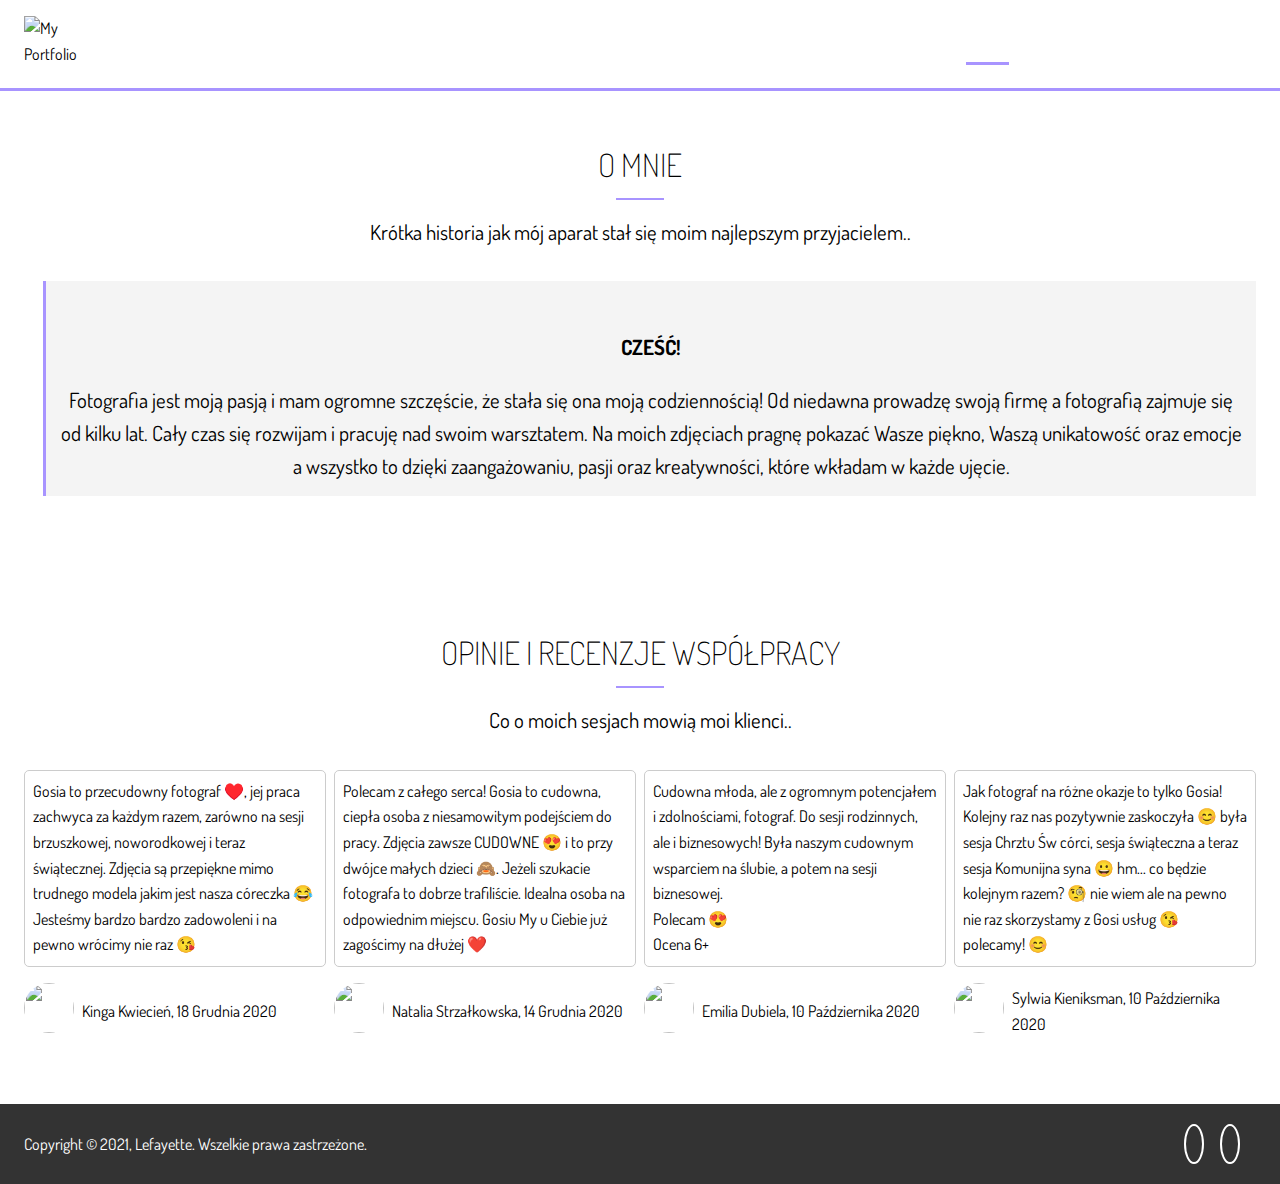
==== about.html @ 2dfff4bd "first commit" ====
<!DOCTYPE html>
<html lang="en">
  <head>
    <meta charset="UTF-8" />
    <meta name="viewport" content="width=device-width, initial-scale=1.0" />
    <meta http-equiv="X-UA-Compatible" content="ie=edge" />
    <link
      rel="stylesheet"
      href="https://use.fontawesome.com/releases/v5.7.2/css/all.css"
      integrity="sha384-fnmOCqbTlWIlj8LyTjo7mOUStjsKC4pOpQbqyi7RrhN7udi9RwhKkMHpvLbHG9Sr"
      crossorigin="anonymous"
    />
    <link
      href="https://fonts.googleapis.com/css?family=Dosis"
      rel="stylesheet"
    />
    <link rel="stylesheet" href="main.css" />
    <title>Lefayette | O Mnie</title>
  </head>
  <body>
    <!-- Header -->
    <header id="header-inner">
      <div class="container">
        <nav id="main-nav">
          <img src="Lefayette.png" alt="My Portfolio" id="logo" />
          <ul>
            <li><a href="index.html">Home</a></li>
            <li><a href="about.html" class="current">O Mnie</a></li>
            <li><a href="work.html">Portfolio</a></li>
            <li><a href="contact.html">Kontakt</a></li>
          </ul>
        </nav>
      </div>
    </header>

    <!-- Section A: Info -->
    <section id="about-a" class="text-center py-3">
      <div class="container">
        <h2 class="section-title">O Mnie</h2>
        <div class="bottom-line"></div>
        <p class="lead">
          Krótka historia jak mój aparat stał się moim najlepszym przyjacielem..
        </p>
        <div class="about-info">
          <img src="wluka03.png" alt="" class="bio-image" />
          <div class="bio bg-light">
            <div class="bio-content">
              <h4>Cześć!</h4>
              <p>        
                Fotografia jest moją pasją i mam ogromne szczęście, że stała się ona moją codziennością! Od niedawna prowadzę swoją firmę a fotografią zajmuje się od kilku lat.
                Cały czas się rozwijam i pracuję nad swoim warsztatem.
                Na moich zdjęciach pragnę pokazać Wasze piękno, Waszą unikatowość oraz  emocje a wszystko to dzięki zaangażowaniu, pasji oraz kreatywności, które wkładam w każde ujęcie.
              </p>
            </div>
          </div>
          
        </div>
      </div>
    </section>

    

    <!-- Section D: Testimonials -->
    <section id="about-d" class="py-4">
      <div class="container">
        <h2 class="section-title">Opinie i Recenzje Współpracy </h2>
        <div class="bottom-line"></div>
        <p class="lead text-center">Co o moich sesjach mowią moi klienci..</p>
        <div class="testimonials">
          <div>
            <p>
              Gosia to przecudowny fotograf ♥️, jej praca zachwyca za każdym razem, zarówno na sesji brzuszkowej, noworodkowej i teraz świątecznej. Zdjęcia są przepiękne mimo trudnego modela jakim jest nasza córeczka 😂
              Jesteśmy bardzo bardzo zadowoleni i na pewno wrócimy nie raz 😘
            </p>
            <ul>
              <li><img src="kinga.jpeg" alt="" /></li>
              <li>Kinga Kwiecień, 18 Grudnia 2020</li>
            </ul>
          </div>
          <div>
            <p>
              Polecam z całego serca! Gosia to cudowna, ciepła osoba z niesamowitym podejściem do pracy. Zdjęcia zawsze CUDOWNE 😍 i to przy dwójce małych dzieci 🙈. Jeżeli szukacie fotografa to dobrze trafiliście. Idealna osoba na odpowiednim miejscu. Gosiu My u Ciebie już zagościmy na dłużej ❤️
            </p>
            <ul>
              <li><img src="Natalia.jpeg" alt="" /></li>
              <li>Natalia Strzałkowska, 14 Grudnia 2020</li>
            </ul>
          </div>
          <div>
            <p>
              Cudowna młoda, ale z ogromnym potencjałem i zdolnościami, fotograf.
              Do sesji rodzinnych, ale i biznesowych! 
              Była naszym cudownym wsparciem na ślubie, a potem na sesji biznesowej. 
               <br>
              Polecam 😍
              <br>
              Ocena 6+
              
            </p>
            <ul>
              <li><img src="dubiela.jpeg" alt="" /></li>
              <li>Emilia Dubiela, 10 Października 2020</li>
            </ul>
          </div>
          <div>
            <p>
              Jak fotograf na różne okazje to tylko Gosia! Kolejny raz nas pozytywnie zaskoczyła 😊 była sesja Chrztu Św córci, sesja świąteczna a teraz sesja Komunijna syna 😀 hm... co będzie kolejnym razem? 🧐 nie wiem ale na pewno nie raz skorzystamy z Gosi usług 😘 <br>polecamy! 😊
            </p>
            <ul>
              <li><img src="sylwia.jpeg" alt="" /></li>
              <li>Sylwia Kieniksman, 10 Października 2020</li>
            </ul>
          </div>
        </div>
      </div>
    </section>

    <!-- Footer -->
    <footer id="main-footer">
      <div class="footer-content container">
        <p>Copyright &copy; 2021, Lefayette. Wszelkie prawa zastrzeżone.</p>
        <div class="social">
          <i><a href="https://www.facebook.com/lefayettefoto" class="fab fa-facebook"></a></i>
          <i><a href="https://www.instagram.com/gosiawluka/" class="fab fa-instagram"></a></i>
        </div>
      </div>
    </footer>
  </body>
</html>
---- main.css ----
.container {
  max-width: 1280px;
  padding: 0 1.5rem;
  margin: auto;
  overflow: hidden; }

.btn-main, .btn-light, .btn-dark {
  display: inline-block;
  padding: 0.8rem 2rem;
  transition: all 0.5s;
  border: none;
  cursor: pointer; }

.btn-main {
  color: #333;
  background-color: #a894ff; }

.btn-light {
  color: #333;
  background-color: #f4f4f4; }

.btn-dark {
  color: #f4f4f4;
  background-color: #333; }

button[class^='btn-']:hover,
a[class^='btn-']:hover,
input[class^='btn-']:hover {
  background-color: #a894ff; }

.bg-main {
  background: #a894ff;
  color: #fff; }

.bg-dark {
  background: #333;
  color: #fff; }

.bg-light {
  background: #f4f4f4;
  color: #000; }

.bg-medium {
  background: #ccc;
  color: #000; }

.lead {
  font-size: 1.3rem;
  margin-bottom: 2rem; }

.text-center {
  text-align: center; }

.py-1 {
  padding: 1rem 0; }

.py-2 {
  padding: 2rem 0; }

.py-3 {
  padding: 3rem 0; }

.py-4 {
  padding: 4rem 0; }

.my-1 {
  margin: 1rem 0; }

.my-2 {
  margin: 2rem 0; }

.my-3 {
  margin: 3rem 0; }

.my-4 {
  margin: 4rem 0; }

.section-title {
  font-size: 2rem;
  display: block;
  padding-bottom: 0.5rem;
  text-align: center;
  font-weight: 100;
  text-transform: uppercase; }

.bottom-line {
  height: 2px;
  width: 3rem;
  background: #a894ff;
  display: block;
  margin: 0 auto 1rem auto; }

  .bottom-line-2 {
    height: 2px;
    width: 5rem;
    background: #a894ff;
    display: block;
    margin: 10px auto 1rem auto; }

.items {
  display: grid;
  
  box-shadow: 0 5px 10px 0 rgba(0, 0, 0, 0.3); }

.item {
  position: relative;
  background: #a894ff;
  overflow: hidden; }
  .item::after {
    content: '';
    position: absolute;
    display: block;
    background: inherit;
    opacity: 0.9;
    top: 0;
    left: 0;
    width: 100%;
    height: 100%;
    transform: scale(2) translateX(-75%) translateY(-75%) rotate(-28deg);
    transition: transform 3s cubic-bezier(0.2, 1, 0.3, 1); }
  .item:hover:after {
    transform: scale(2) translateX(0) translateY(0) rotate(-28deg); }
  .item:hover .item-image {
    transform: scale(1.2); }
  .item:hover .item-text {
    opacity: 1;
    transform: translateY(0); }
  .item-image {
    height: auto;
    transform: translateZ(0);
    display: block;
    transition: transform 750ms cubic-bezier(0.2, 1, 0.3, 1); }
  .item-image:before {
    content: '';
    display: block;
    padding-top: 75%;
    overflow: hidden; }
  .item-image img {
    position: absolute;
    top: 0;
    left: 0;
    width: 100%;
    height: auto;
    line-height: 0; }
  .item-text {
    position: absolute;
    top: 0;
    left: 0;
    bottom: 0;
    right: 0;
    opacity: 0;
    text-align: center;
    z-index: 1;
    color: #fff;
    transform: translateY(-20%);
    transition: opacity 500ms cubic-bezier(0.2, 1, 0.3, 1), transform 500ms cubic-bezier(0.2, 1, 0.3, 1);
    transition-delay: 300ms; }
  .item-text-wrap {
    position: absolute;
    width: 100%;
    top: 50%;
    transform: translateY(-50%); }
  .item-text-title {
    font-size: 2rem;
    padding: 0 1rem;
    margin: 5px 0 0 0; }
  .item-text-category {
    text-transform: uppercase;
    font-size: 1.2rem;
    opacity: 0.7;
    margin: 0; }

* {
  margin: 0;
  padding: 0; }

body {
  font-family: 'Dosis', sans-serif;
  line-height: 1.6;
  background: #fff; }

a {
  text-decoration: none;
  color: #333; }

ul {
  list-style: none; }

h2,
h3,
h4 {
  text-transform: uppercase; }

img {
  width: 100%; }

#logo {
 width: 70px;
 height: 70px;
}

#main-nav {
  display: flex;
  justify-content: space-between;
  padding-top: 1rem; }
  #main-nav ul {
    display: flex; }
  #main-nav li {
    padding: 1rem 1.5rem; }
  #main-nav a {
    text-decoration: none;
    color: #fff;
    text-transform: uppercase;
    border-bottom: 3px transparent solid;
    padding-bottom: 0.5rem;
    transition: border-color 0.5s; }
    #main-nav a:hover {
      border-color: #ccc; }
    #main-nav a.current {
      border-color: #a894ff; }

#header-home {
  background: url("cover.jpg") no-repeat center right/cover;
  height: 100vh;
  color: #fff; }
  #header-home .header-content {
    text-align: center;
    padding-top: 20%; }
    #header-home .header-content h1 {
      font-size: 3rem;
      line-height: 1.2; }

#header-inner {
  background: url("cover.jpg") no-repeat 20% 48%/cover;
  height: 5.5rem;
  border-bottom: 3px solid #a894ff; }

  
#home-a .specials {
  margin-top: 3rem;
  display: grid;
  grid-gap: 1rem;
  grid-template-columns: repeat(3, 1fr);
  font-size: 1.1rem;
 }
  #home-a .specials .fas ,.specials2 .fas{
    color: #a894ff;
    padding-bottom: 0.4rem; }

.specials2 {
  display: grid;
  grid-gap: 1rem;
  grid-template-columns: repeat(3, 1fr);
  margin-top: 3rem;
  font-size: 1.1rem;
}

#home-b .stats {
  display: grid;
  grid-template-columns: repeat(4, 1fr); }
  #home-b .stats li {
    line-height: 2; }
    #home-b .stats li.stats-title {
      font-size: 1.5rem; }
    #home-b .stats li.stats-number {
      font-size: 2rem;
      font-weight: bold; }
  #home-b .stats div {
    padding: 3rem 0; }
    #home-b .stats div:nth-child(odd) {
      background: #f4f4f4; }
    #home-b .stats div:nth-child(even) {
      background: #ccc; }

#home-c .process {
  display: grid;
  grid-template-columns: repeat(4, 1fr);
  grid-gap: 1.5rem;
  text-align: center; }
  #home-c .process-step {
    position: absolute;
    top: 0;
    right: 0;
    font-size: 28px;
    background: #a894ff;
    color: #fff;
    border-radius: 50%;
    height: 15px;
    width: 15px;
    line-height: 15px;
    padding: 1rem;
    transition: all 1s; }
  #home-c .process-icon {
    border-radius: 50%;
    background: #333;
    color: #fff;
    padding: 2rem;
    width: 70px;
    height: 70px;
    line-height: 70px;
    text-align: center;
    position: relative;
    transition: all 1s; }
    #home-c .process-icon:hover {
      background: #a894ff;
      width: 90px;
      height: 90px;
      line-height: 90px; }
      #home-c .process-icon:hover .process-step {
        background: #333;
        color: #fff; }

#about-a .about-info {
  display: grid;
  grid-template-areas: 'bioimage bio bio' 'aw1 aw2 aw3';
  grid-gap: 1.2rem; }

#about-a .bio-image {
  grid-area: bioimage; }
  
  .bio-content {
    
    padding-top: 2.3rem;
  }
  
.bio p {
    font-size: 1.3rem;
    
  }

  .bio h4 {
    margin-bottom: 1.2rem;
    font-weight: bold;
    font-size: 1.3rem;
  }

#about-a .bio {
  grid-area: bio;
  border-left: 3px solid #a894ff;
  padding: 0.8rem; }

#about-a .award-1 {
  grid-area: aw1; }

#about-a .award-2 {
  grid-area: aw2; }

#about-a .award-3 {
  grid-area: aw3; }

#about-a .award-1 .fas,
#about-a .award-2 .fas,
#about-a .award-3 .fas {
  color: #a894ff;
  margin: 1rem; }

#about-b .progress {
  overflow: hidden;
  height: 20px;
  background: #ccc;
  border-radius: 5px;
  margin-bottom: 0.6rem; }
  #about-b .progress div {
    height: 100%;
    color: #fff;
    text-align: center;
    background: #a894ff; }

#about-c .about-logos {
  display: grid;
  grid-template-columns: repeat(4, 1fr);
  grid-gap: 2rem; }
  #about-c .about-logos img {
    width: 70%; }

#about-d .testimonials {
  display: grid;
  grid-template-columns: repeat(4, 1fr);
  grid-gap: 0.5rem; }
  #about-d .testimonials ul {
    list-style: none;
    margin-top: 1rem;
    display: flex;
    align-items: center; }
  #about-d .testimonials p {
    border: 1px solid #ccc;
    border-radius: 5px;
    padding: 0.5rem; }
  #about-d .testimonials img {
    width: 50px;
    height: 50px;
    border-radius: 50%;
    margin-right: 0.5rem; }

#contact-a .text-fields {
  display: grid;
  grid-template-areas: 'name email' 'subject phone' 'message message';
  grid-gap: 1.2rem;
  margin-bottom: 1.2rem; }
  #contact-a .text-fields .name-input {
    grid-area: name; }
  #contact-a .text-fields .subject-input {
    grid-area: subject; }
  #contact-a .text-fields .email-input {
    grid-area: email; }
  #contact-a .text-fields .phone-input {
    grid-area: phone; }
  #contact-a .text-fields .message-input {
    grid-area: message;
    height: 100px; }
  #contact-a .text-fields .text-input {
    padding: 0.5rem 1rem; }

#contact-a button[type='submit'] {
  width: 50%; }

#contact-b .contact-info {
  display: grid;
  grid-template-columns: repeat(3, 1fr);
  text-align: center; }

#contact-c h1 {
  text-align: center;
  font-size: 4rem; }

#main-footer {
  background: #333;
  color: #fff;
  height: 5rem; }
  #main-footer .footer-content {
    display: flex;
    justify-content: space-between;
    height: 5rem;
    align-items: center; }
    #main-footer .footer-content .social .fab {
      cursor: pointer;
      color: white;
      margin-right: 1rem;
      border: 2px #fff solid;
      border-radius: 50%;
      height: 20px;
      width: 20px;
      line-height: 20px;
      text-align: center;
      padding: 0.5rem; }
      #main-footer .footer-content .social .fab:hover {
        background: #a894ff; }

@media (max-width: 800px) {
  #header-home {
    height: 30rem; }
    #header-home .header-content {
      padding-top: 5rem; } }

@media (max-width: 500px) {
  #main-nav {
    flex-direction: column;
    align-items: center; }
    #main-nav li {
      padding: 0.9rem; }
  #header-home {
    height: 10rem;
    border-bottom: 3px solid #a894ff;
    background-position: 20% 30%; }
    #header-home .header-content {
      display: none; }
  #header-inner {
    height: 10rem; }
  #home-a .specials, .specials2,
  #home-b .stats,
  #home-c .process,
  #about-d .testimonials,
  #contact-b .contact-info,
  .items {
    grid-template-columns: 1fr; }
  
    #home-a .specials div:last-child {
      border: none;
      padding-bottom: 0; }
  #home-b .stats div {
    padding: 2rem 0 1rem 0; }
  #about-a .about-info {
    grid-template-areas: 'bioimage' 'bio' 'aw1' 'aw2' 'aw3'; }
    .bio p {
      font-size: 19px;
      margin-bottom: 2rem;
    }
    .bio h4 {
      margin-top: 0;
      padding-top: 0;
    }
   
  #about-c {
    display: none; }
  #contact-a .text-fields {
    grid-template-areas: 'name' 'subject' 'email' 'phone' 'message'; }
  #contact-b div {
    margin-bottom: 1rem;
    padding-bottom: 1rem;
    border-bottom: 1px #555 solid; }
    #contact-b div:last-child {
      border: none;
      margin-bottom: 0;
      padding-bottom: 0; }
  #contact-c h1 {
    font-size: 2rem; }
  #main-footer {
    height: 7rem; }
    #main-footer .footer-content {
      flex-direction: column;
      padding: 1rem;
      height: 5rem; } }

@media (max-height: 580px) {
  #header-home .header-content {
    padding-top: 3rem; } 
  }
@media (max-height: 330px) {
  #header-home .header-content h1 {
    font-size: 2rem; } 
  }
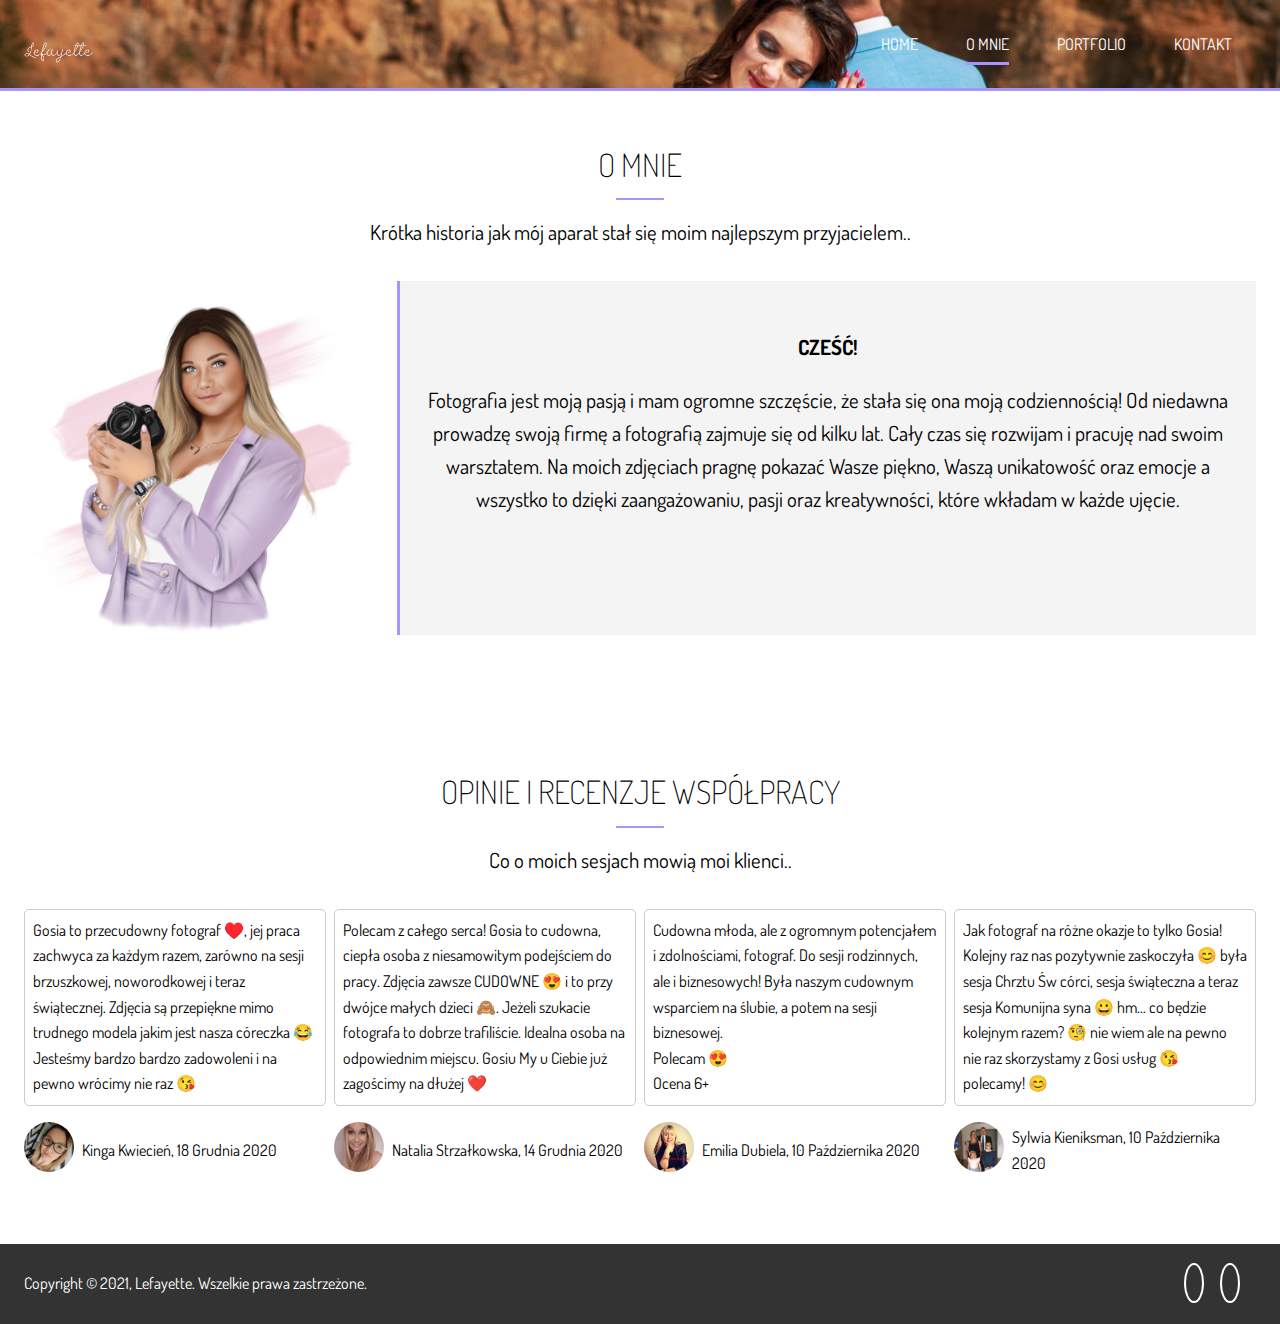
==== commit 8c00874f: "2nd comit" ====
--- a/about.html
+++ b/about.html
@@ -22,7 +22,7 @@
     <header id="header-inner">
       <div class="container">
         <nav id="main-nav">
-          <img src="Lefayette.png" alt="My Portfolio" id="logo" />
+          <img src="img/Lefayette.png" alt="My Portfolio" id="logo" />
           <ul>
             <li><a href="index.html">Home</a></li>
             <li><a href="about.html" class="current">O Mnie</a></li>
@@ -42,7 +42,7 @@
           Krótka historia jak mój aparat stał się moim najlepszym przyjacielem..
         </p>
         <div class="about-info">
-          <img src="wluka03.png" alt="" class="bio-image" />
+          <img src="img/wluka03.png" alt="" class="bio-image" />
           <div class="bio bg-light">
             <div class="bio-content">
               <h4>Cześć!</h4>
@@ -73,7 +73,7 @@
               Jesteśmy bardzo bardzo zadowoleni i na pewno wrócimy nie raz 😘
             </p>
             <ul>
-              <li><img src="kinga.jpeg" alt="" /></li>
+              <li><img src="img/kinga.jpeg" alt="" /></li>
               <li>Kinga Kwiecień, 18 Grudnia 2020</li>
             </ul>
           </div>
@@ -82,7 +82,7 @@
               Polecam z całego serca! Gosia to cudowna, ciepła osoba z niesamowitym podejściem do pracy. Zdjęcia zawsze CUDOWNE 😍 i to przy dwójce małych dzieci 🙈. Jeżeli szukacie fotografa to dobrze trafiliście. Idealna osoba na odpowiednim miejscu. Gosiu My u Ciebie już zagościmy na dłużej ❤️
             </p>
             <ul>
-              <li><img src="Natalia.jpeg" alt="" /></li>
+              <li><img src="img/Natalia.jpeg" alt="" /></li>
               <li>Natalia Strzałkowska, 14 Grudnia 2020</li>
             </ul>
           </div>
@@ -98,7 +98,7 @@
               
             </p>
             <ul>
-              <li><img src="dubiela.jpeg" alt="" /></li>
+              <li><img src="img/dubiela.jpeg" alt="" /></li>
               <li>Emilia Dubiela, 10 Października 2020</li>
             </ul>
           </div>
@@ -107,7 +107,7 @@
               Jak fotograf na różne okazje to tylko Gosia! Kolejny raz nas pozytywnie zaskoczyła 😊 była sesja Chrztu Św córci, sesja świąteczna a teraz sesja Komunijna syna 😀 hm... co będzie kolejnym razem? 🧐 nie wiem ale na pewno nie raz skorzystamy z Gosi usług 😘 <br>polecamy! 😊
             </p>
             <ul>
-              <li><img src="sylwia.jpeg" alt="" /></li>
+              <li><img src="img/sylwia.jpeg" alt="" /></li>
               <li>Sylwia Kieniksman, 10 Października 2020</li>
             </ul>
           </div>
--- a/main.css
+++ b/main.css
@@ -17,11 +17,15 @@
 
 .btn-light {
   color: #333;
-  background-color: #f4f4f4; }
+  background-color: #f4f4f4;
+  border-radius: 5px;
+}
 
 .btn-dark {
   color: #f4f4f4;
-  background-color: #333; }
+  background-color: #333; 
+   border-radius: 5px;
+}
 
 button[class^='btn-']:hover,
 a[class^='btn-']:hover,
@@ -220,7 +224,7 @@
       border-color: #a894ff; }
 
 #header-home {
-  background: url("cover.jpg") no-repeat center right/cover;
+  background: url("img/cover.jpg") no-repeat center right/cover;
   height: 100vh;
   color: #fff; }
   #header-home .header-content {
@@ -231,7 +235,7 @@
       line-height: 1.2; }
 
 #header-inner {
-  background: url("cover.jpg") no-repeat 20% 48%/cover;
+  background: url("img/cover.jpg") no-repeat 20% 48%/cover;
   height: 5.5rem;
   border-bottom: 3px solid #a894ff; }
 
@@ -445,6 +449,52 @@
       padding: 0.5rem; }
       #main-footer .footer-content .social .fab:hover {
         background: #a894ff; }
+
+        .photo {
+          display: flex;
+          flex-direction: column;
+          
+          text-align: center;
+          width: 450px;
+          height: 380px;
+          padding-left: 5px;
+          padding-right: 5px;
+          border-radius: 5px;
+          
+        }
+        .photo h4 {
+          padding-top:1rem;
+        }
+        .portfolio-header h4 {
+         margin-top: 2rem;
+        }
+
+         .section-title-portfolio {
+          font-size: 2rem;
+          margin-top: 2.5rem;
+          display: block;
+          padding-bottom:0.4rem;
+          text-align: center;
+          font-weight: 100;
+          text-transform: uppercase;
+         }
+      .lead-portfolio {
+        text-align: center;
+        font-size: 1.3rem;
+      }
+        
+  .portfolio-content-1 {
+    display: flex;
+    justify-content: space-between;
+    
+    
+  }
+  .portfolio-content-2 {
+    display: flex;
+    justify-content: space-between;
+    margin-bottom: 1.5rem;
+    
+  }
 
 @media (max-width: 800px) {
   #header-home {
@@ -509,13 +559,59 @@
     #main-footer .footer-content {
       flex-direction: column;
       padding: 1rem;
-      height: 5rem; } }
-
+      height: 5rem; } 
+
+      .portfolio-content-1 {
+        display: flex;
+        flex-direction: column;
+        
+        
+      }
+      .portfolio-content-2 {
+        display: flex;
+        flex-direction: column;
+        
+        
+      }
+      .photo {
+        
+        width: 100%;
+        height: auto;
+        margin-top: auto
+      }
+      .footer-content {
+        display: flex;
+        flex-direction: column;
+        justify-content: center;
+        text-align: center;
+      }
+      .footer-content p {
+        font-size: 0.99rem;
+      }
+    }
+    @media (max-width:325px) {
+      .footer-content p {
+        font-size: 0.8rem;
+        
+      }
+      #main-nav li {
+        
+        
+      }
+
+    }
 @media (max-height: 580px) {
   #header-home .header-content {
-    padding-top: 3rem; } 
+    padding-top: 1.6rem; } 
   }
 @media (max-height: 330px) {
   #header-home .header-content h1 {
     font-size: 2rem; } 
+    .header-content {
+      margin-top: 0.1rem;
+    }
+    .specials {
+      display: grid;
+      grid-template-columns: repeat(1,1fr);
+    }
   }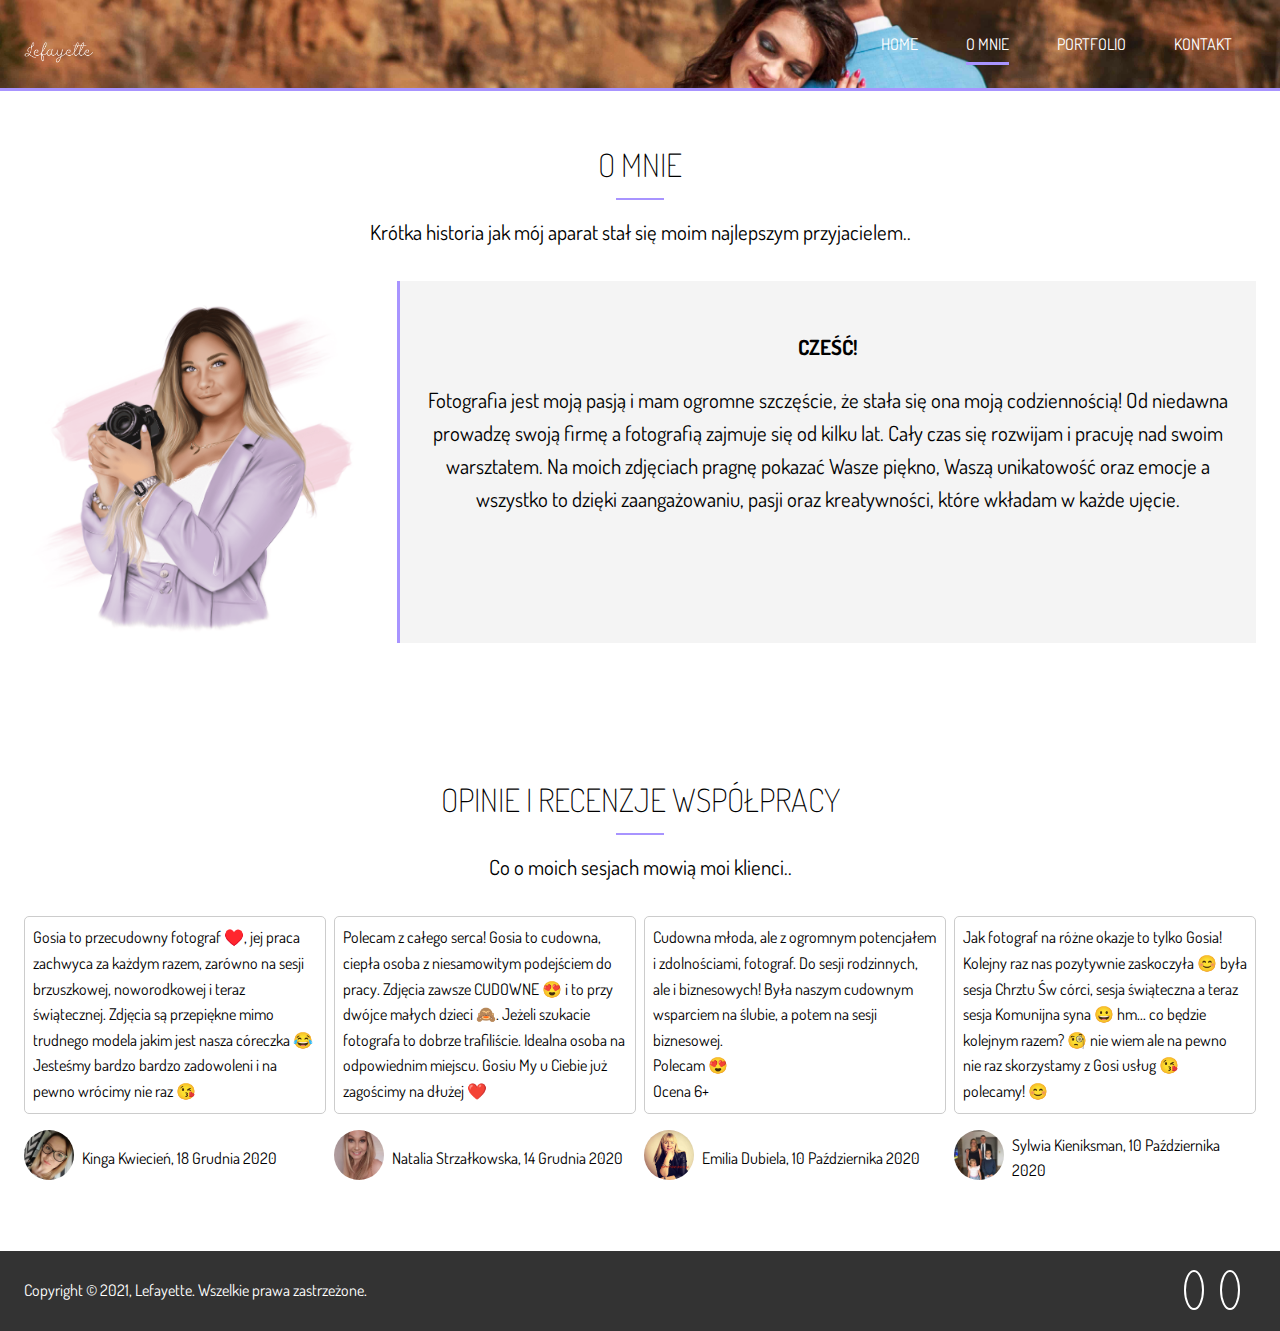
==== commit d49d5017: "small change" ====
--- a/about.html
+++ b/about.html
@@ -42,7 +42,9 @@
           Krótka historia jak mój aparat stał się moim najlepszym przyjacielem..
         </p>
         <div class="about-info">
+          <div>
           <img src="img/wluka03.png" alt="" class="bio-image" />
+           </div>
           <div class="bio bg-light">
             <div class="bio-content">
               <h4>Cześć!</h4>
--- a/main.css
+++ b/main.css
@@ -396,6 +396,10 @@
     border-radius: 50%;
     margin-right: 0.5rem; }
 
+    #contact-a {
+      align-items: center;
+    }
+
 #contact-a .text-fields {
   display: grid;
   grid-template-areas: 'name email' 'subject phone' 'message message';
@@ -414,6 +418,9 @@
     height: 100px; }
   #contact-a .text-fields .text-input {
     padding: 0.5rem 1rem; }
+    .text-input:focus {
+      outline:none;
+    }
 
 #contact-a button[type='submit'] {
   width: 50%; }
@@ -553,7 +560,7 @@
       margin-bottom: 0;
       padding-bottom: 0; }
   #contact-c h1 {
-    font-size: 2rem; }
+    font-size: 1.9rem; }
   #main-footer {
     height: 7rem; }
     #main-footer .footer-content {
@@ -588,25 +595,28 @@
       .footer-content p {
         font-size: 0.99rem;
       }
-    }
-    @media (max-width:325px) {
+       .row-pregnant .column-pregnant{
+        display: flex;
+        flex-direction: column;
+        width: 100%;
+        padding: 0 4px;
+    }
+    }
+    @media (max-width:330px) {
       .footer-content p {
         font-size: 0.8rem;
-        
-      }
-      #main-nav li {
-        
-        
-      }
-
+      }
+      .main-nav ul li a {
+        font-size: 0.1rem;
+      }
     }
 @media (max-height: 580px) {
   #header-home .header-content {
     padding-top: 1.6rem; } 
   }
-@media (max-height: 330px) {
+@media (max-height: 420px) {
   #header-home .header-content h1 {
-    font-size: 2rem; } 
+    font-size: 2.5rem; } 
     .header-content {
       margin-top: 0.1rem;
     }
@@ -614,4 +624,23 @@
       display: grid;
       grid-template-columns: repeat(1,1fr);
     }
-  }+    #about-a .about-info {
+    display: flex;
+    flex-direction: column;}
+    #about-a .about-info img {
+      width: 80%;
+    }
+    #about-a .about-info .bio-content p {
+      padding-bottom: 1rem;
+
+    }
+    #about-d .testimonials {
+      display: grid;
+      grid-template-columns: repeat(2,1fr);
+    }
+
+  }
+  @media (max-height: 330px) {
+    #header-home .header-content h1 {
+      font-size: 2rem; } 
+    }